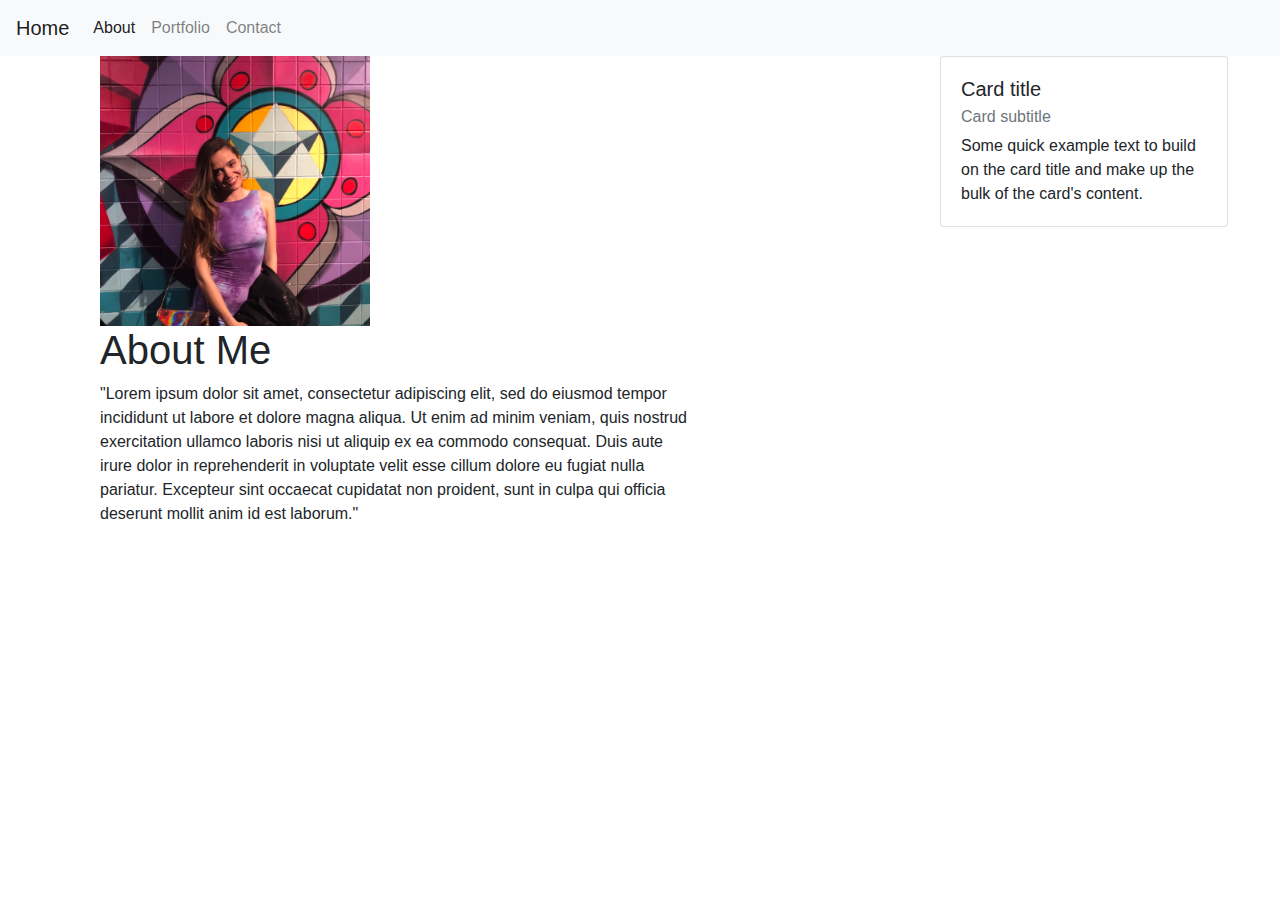
==== aboutme.html @ 5db40249 "work in progress" ====
<!DOCTYPE HTML>
<html lang="en-us">

<head>

    <meta charset="UTF-8">

    <title>About Me</title>

    <link rel="stylesheet" href="https://stackpath.bootstrapcdn.com/bootstrap/4.4.1/css/bootstrap.min.css" integrity="sha384-Vkoo8x4CGsO3+Hhxv8T/Q5PaXtkKtu6ug5TOeNV6gBiFeWPGFN9MuhOf23Q9Ifjh" crossorigin="anonymous">


    <style>
      .container img {
        width: 270px;
        height: 270px;
      }
    </style>

</head>

<body>
    <header>
          <nav class="navbar navbar-expand-lg navbar-light bg-light">
            <div id="font"></div>
            <a class="navbar-brand" href="home.html">Home</a>
            <button class="navbar-toggler" type="button" data-toggle="collapse" data-target="#navbarNavAltMarkup" aria-controls="navbarNavAltMarkup" aria-expanded="false" aria-label="Toggle navigation">
              <span class="navbar-toggler-icon"></span>
            </button>
            <div class="collapse navbar-collapse" id="navbarNavAltMarkup">
              <div class="navbar-nav">
                <a class="nav-item nav-link active" href="aboutme.html">About <span class="sr-only">(current)</span></a>
                <a class="nav-item nav-link" href="portfolio.html">Portfolio</a>
                <a class="nav-item nav-link" href="contact.html">Contact</a>
              </div>
            </div>
          </nav>
    </header>

    <div class="container">
        <div class="row">
            <div class="col-md-9">
              <div class="col-md-3">
                <img src="picture.jpg">
              </div>

              <div class="col-md-9">
                <h1>About Me</h1>
                <p>"Lorem ipsum dolor sit amet, consectetur adipiscing elit, sed do eiusmod tempor incididunt ut labore et dolore magna aliqua. Ut enim ad minim veniam, quis nostrud exercitation ullamco laboris nisi ut aliquip ex ea commodo consequat. Duis aute irure dolor in reprehenderit in voluptate velit esse cillum dolore eu fugiat nulla pariatur. Excepteur sint occaecat cupidatat non proident, sunt in culpa qui officia deserunt mollit anim id est laborum."</p>
              </div>
            </div>

            <div class="col-md-3">
              <div class="card" style="width: 18rem;">
                <div class="card-body">
                  <h5 class="card-title">Card title</h5>
                  <h6 class="card-subtitle mb-2 text-muted">Card subtitle</h6>
                  <p class="card-text">Some quick example text to build on the card title and make up the bulk of the card's content.</p>
                </div>
              </div>
            </div>    
        </div>
    </div>
</body>







</body>
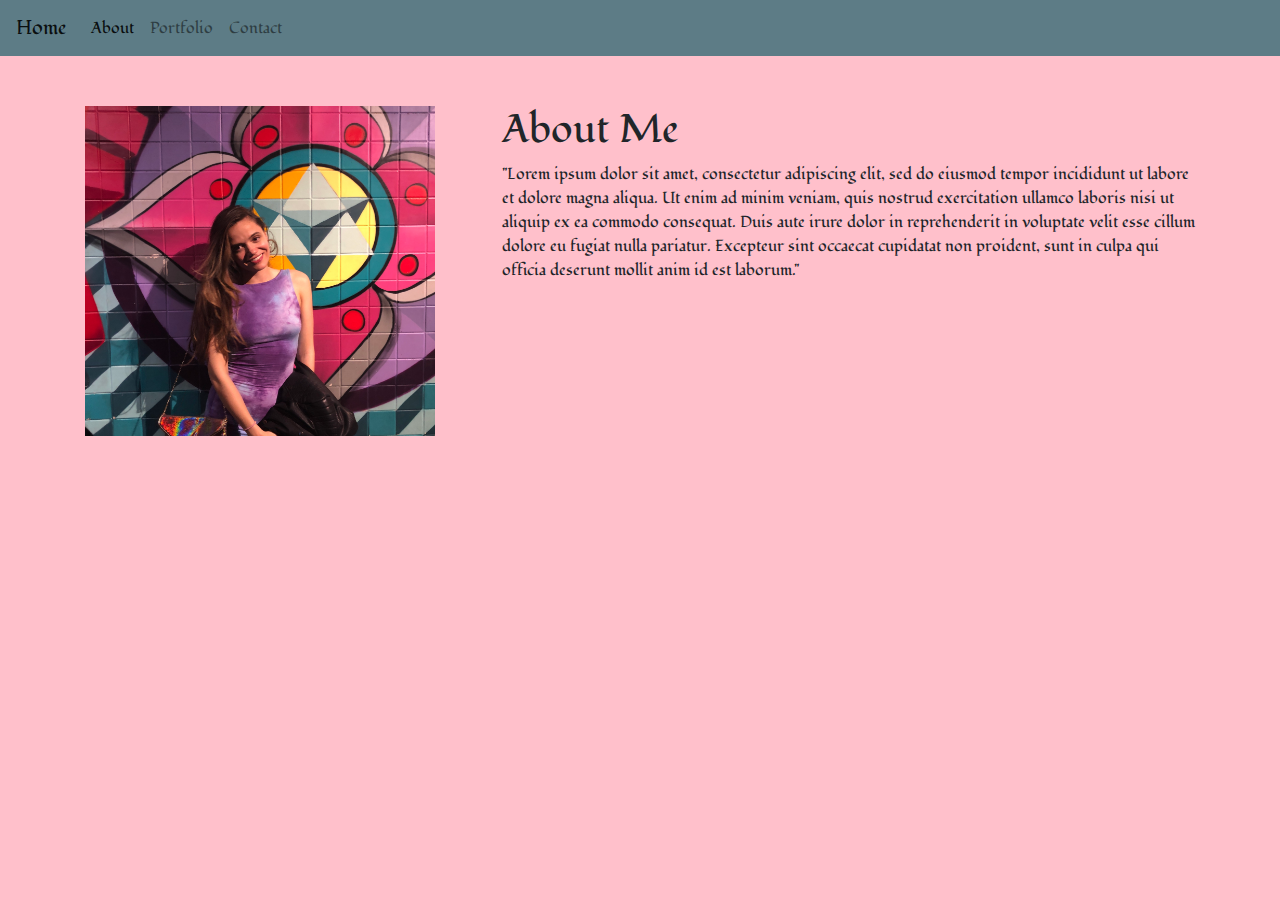
==== commit 7380f725: "updates to code" ====
--- a/aboutme.html
+++ b/aboutme.html
@@ -9,19 +9,49 @@
 
     <link rel="stylesheet" href="https://stackpath.bootstrapcdn.com/bootstrap/4.4.1/css/bootstrap.min.css" integrity="sha384-Vkoo8x4CGsO3+Hhxv8T/Q5PaXtkKtu6ug5TOeNV6gBiFeWPGFN9MuhOf23Q9Ifjh" crossorigin="anonymous">
 
+    <link href="https://fonts.googleapis.com/css?family=Fondamento&display=swap" rel="stylesheet">
 
     <style>
       .container img {
-        width: 270px;
-        height: 270px;
+        width: 350px;
+        height: 350px;
+        float: left;
+        margin-bottom: 20px;
+        padding-bottom: 20px;
       }
+
+      .col-md-4 {
+        content: "";
+        display: table;
+        clear: both;
+      }
+    
+
+      body {
+        background-color: pink;
+      }
+
+      .row {
+        margin-top: 50px;
+      }
+
+      h1, p {
+        clear:left;
+        padding-left: 5%;
+        font-family: 'Fondamento', cursive;
+      }
+
+      p {
+        font-size: 16px;
+      }
+
     </style>
 
 </head>
 
 <body>
     <header>
-          <nav class="navbar navbar-expand-lg navbar-light bg-light">
+          <nav class="navbar navbar-expand-lg navbar-light" bg-light style="background-color: rgb(93, 124, 134); color: black; font-family: 'Fondamento', cursive;">
             <div id="font"></div>
             <a class="navbar-brand" href="home.html">Home</a>
             <button class="navbar-toggler" type="button" data-toggle="collapse" data-target="#navbarNavAltMarkup" aria-controls="navbarNavAltMarkup" aria-expanded="false" aria-label="Toggle navigation">
@@ -33,32 +63,22 @@
                 <a class="nav-item nav-link" href="portfolio.html">Portfolio</a>
                 <a class="nav-item nav-link" href="contact.html">Contact</a>
               </div>
+
             </div>
           </nav>
     </header>
 
     <div class="container">
-        <div class="row">
-            <div class="col-md-9">
-              <div class="col-md-3">
+          <div class="row">
+            <div class="col-md-4">
                 <img src="picture.jpg">
-              </div>
+            </div>
 
-              <div class="col-md-9">
+            <div class="col-md-8">
                 <h1>About Me</h1>
                 <p>"Lorem ipsum dolor sit amet, consectetur adipiscing elit, sed do eiusmod tempor incididunt ut labore et dolore magna aliqua. Ut enim ad minim veniam, quis nostrud exercitation ullamco laboris nisi ut aliquip ex ea commodo consequat. Duis aute irure dolor in reprehenderit in voluptate velit esse cillum dolore eu fugiat nulla pariatur. Excepteur sint occaecat cupidatat non proident, sunt in culpa qui officia deserunt mollit anim id est laborum."</p>
-              </div>
             </div>
-
-            <div class="col-md-3">
-              <div class="card" style="width: 18rem;">
-                <div class="card-body">
-                  <h5 class="card-title">Card title</h5>
-                  <h6 class="card-subtitle mb-2 text-muted">Card subtitle</h6>
-                  <p class="card-text">Some quick example text to build on the card title and make up the bulk of the card's content.</p>
-                </div>
-              </div>
-            </div>    
+       
         </div>
     </div>
 </body>
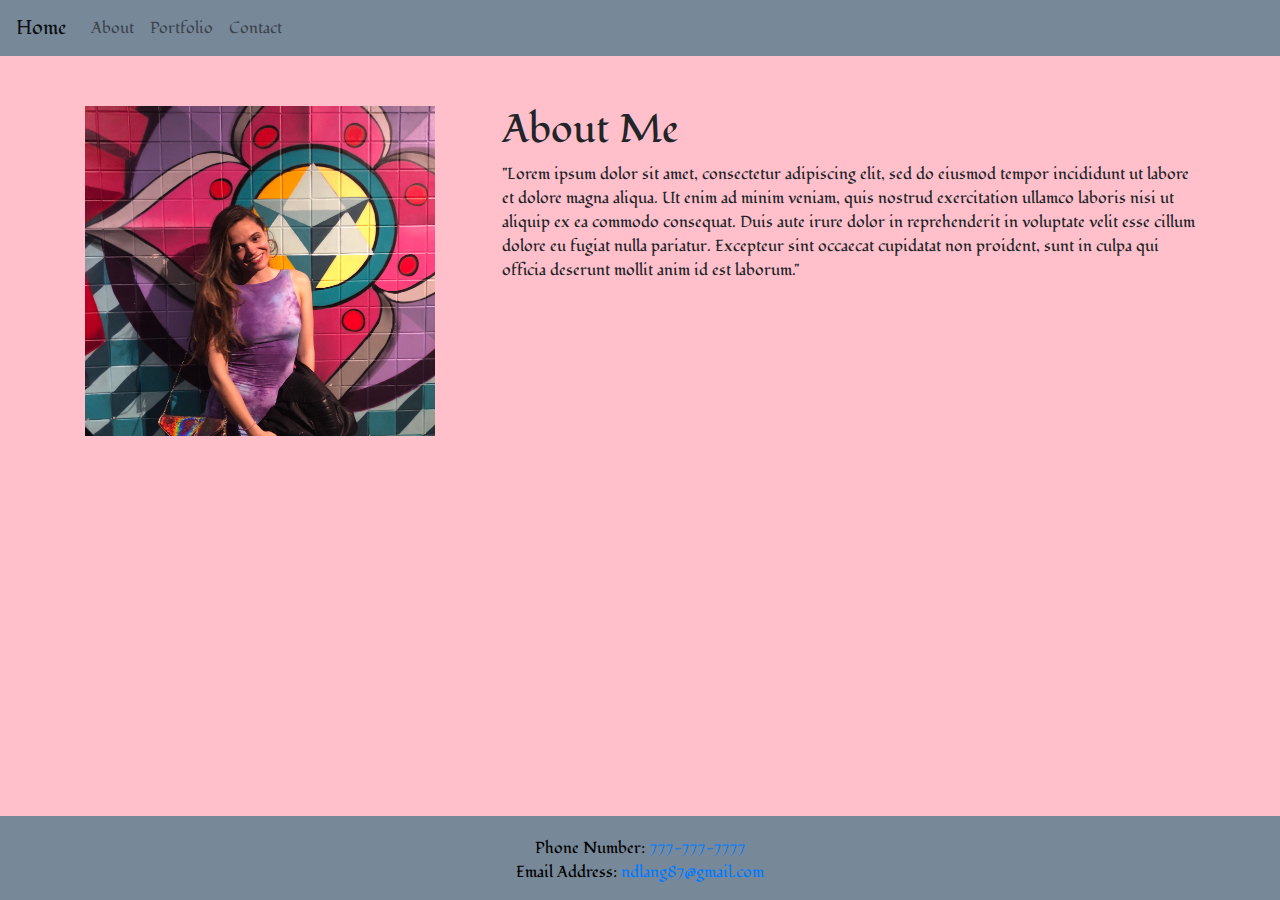
==== commit f97dee28: "final additions before submission" ====
--- a/aboutme.html
+++ b/aboutme.html
@@ -45,13 +45,26 @@
         font-size: 16px;
       }
 
+      footer {
+            display: block; 
+            text-align: center;
+            font-family: 'Fondamento', cursive;
+            color: black; 
+            position: fixed;
+            left: 0;
+            bottom: 0;
+            width: 100%;
+            background-color: lightslategray;
+            padding-top: 20px;
+        }
+
     </style>
 
 </head>
 
 <body>
     <header>
-          <nav class="navbar navbar-expand-lg navbar-light" bg-light style="background-color: rgb(93, 124, 134); color: black; font-family: 'Fondamento', cursive;">
+          <nav class="navbar navbar-expand-lg navbar-light"  style="background-color: lightslategray; color: black; font-family: 'Fondamento', cursive;">
             <div id="font"></div>
             <a class="navbar-brand" href="home.html">Home</a>
             <button class="navbar-toggler" type="button" data-toggle="collapse" data-target="#navbarNavAltMarkup" aria-controls="navbarNavAltMarkup" aria-expanded="false" aria-label="Toggle navigation">
@@ -59,7 +72,7 @@
             </button>
             <div class="collapse navbar-collapse" id="navbarNavAltMarkup">
               <div class="navbar-nav">
-                <a class="nav-item nav-link active" href="aboutme.html">About <span class="sr-only">(current)</span></a>
+                <a class="nav-item nav-link" href="aboutme.html">About</a>
                 <a class="nav-item nav-link" href="portfolio.html">Portfolio</a>
                 <a class="nav-item nav-link" href="contact.html">Contact</a>
               </div>
@@ -81,12 +94,19 @@
        
         </div>
     </div>
-</body>
+
+    <footer>
+      <address>
+          Phone Number: <a href="tel:+777-777-7777">777-777-7777</a>
+          <br>
+          Email Address: <a href="mailto:ndlang87@gmail.com">ndlang87@gmail.com</a>
+      </address>            
+  </footer>
+
+  </body>
 
 
 
 
 
 
-
-</body>